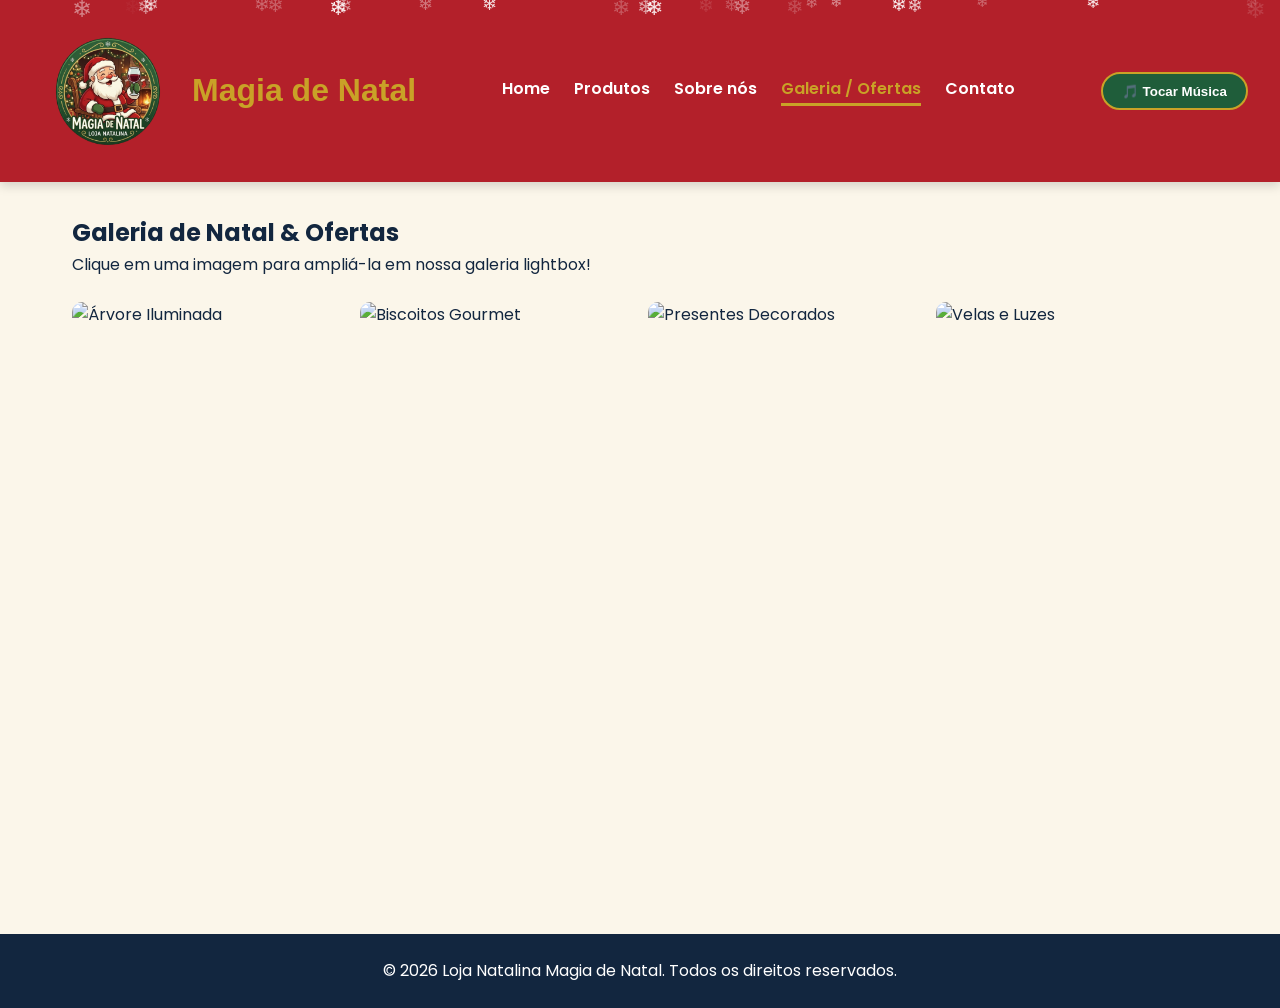
==== AV2_DWS_LojaNatalina_1TI/galeria.html @ 60e61b34 "Add files via upload" ====
<!DOCTYPE html>
<html lang="pt-br">
<head>
    <meta charset="UTF-8">
    <meta name="viewport" content="width=device-width, initial-scale=1.0">
    <title>Loja Natalina | Galeria / Ofertas</title>
    <link rel="icon" href="img/favicon.png">
    <link rel="stylesheet" href="css/style.css">
    <link rel="stylesheet" href="css/responsivo.css">
</head>
<body>
    <header>
        <div class="logo-area">
            <img src="img/logo.png" alt="Logotipo da Loja Natalina" class="logo">
            <h2>Magia de Natal</h2>
        </div>
        <button class="btn-menu" aria-label="Abrir menu">☰</button>
        <nav class="menu">
        <a href="index.html">Home</a>
        <a href="produtos.html">Produtos</a>
        <a href="sobre.html">Sobre nós</a>
        <a href="galeria.html" class="ativo">Galeria / Ofertas</a>
        <a href="contato.html">Contato</a>
        </nav>
        <button id="btn-musica" class="btn-natal">🎵 Tocar Música</button>
    </header>

    <main>
        <section class="galeria-container revelar">
            <h1>Galeria de Natal & Ofertas</h1>
            <p>Clique em uma imagem para ampliá-la em nossa galeria lightbox!</p>

            <div class="galeria-grid">
                <img src="https://images.unsplash.com/photo-1512389142860-9c449e58a543?auto=format&fit=crop&w=600&q=80" alt="Árvore Iluminada" class="lightbox-img">
                <img src="https://images.unsplash.com/photo-1543257580-7269da773bf5?auto=format&fit=crop&w=600&q=80" alt="Biscoitos Gourmet" class="lightbox-img">
                <img src="https://images.unsplash.com/photo-1543589077-47d5199647ce?auto=format&fit=crop&w=600&q=80" alt="Presentes Decorados" class="lightbox-img">
                <img src="https://images.unsplash.com/photo-1513297887119-d46091b24bfa?auto=format&fit=crop&w=600&q=80" alt="Velas e Luzes" class="lightbox-img">
            </div>
        </section>

        <div id="modal-lightbox" class="modal">
            <span class="fechar-modal">&times;</span>
            <img class="modal-conteudo" id="img-modal">
        </div>
    </main>

    <footer>
        <p>&copy; 2026 Loja Natalina Magia de Natal. Todos os direitos reservados.</p>
    </footer>

    <button id="topo" title="Voltar ao topo">↑</button>

    <script src="js/produtos.js"></script>
    <script src="js/script.js"></script>
</body>
</html>
---- AV2_DWS_LojaNatalina_1TI/css/style.css ----
@import url('https://fonts.googleapis.com/css2?family=Mountains+of+Christmas:wght@700&family=Poppins:wght@300;400;600&display=swap');

:root {
    --vermelho: #B3202A;
    --verde: #1F5D3A;
    --dourado: #C9A227;
    --neve: #FFFFFF;
    --creme: #FBF6EA;
    --noite: #12263F;
    --fonte-titulo: 'Mountains of Christmas', cursive, sans-serif;
    --fonte-corpo: 'Poppins', sans-serif;
}

* {
    box-sizing: border-box;
    margin: 0;
    padding: 0;
}

body {
    background-color: var(--creme);
    color: var(--noite);
    font-family: var(--fonte-corpo);
    line-height: 1.6;
    overflow-x: hidden;
}

.logo {
    width: 150px;
    height: 150px;
    border-radius: 50%;
    object-fit: cover;
}

header {
    background-color: var(--vermelho);
    color: var(--neve);
    padding: 1rem 2rem;
    display: flex;
    justify-content: space-between;
    align-items: center;
    position: sticky;
    top: 0;
    z-index: 1000;
    box-shadow: 0 4px 10px rgba(0,0,0,0.15);
}

.logo-area {
    display: flex;
    align-items: center;
    gap: 10px;
}

.logo-area h2 {
    font-family: var(--fonte-titulo);
    font-size: 2rem;
    color: var(--dourado);
}

.menu {
    display: flex;
    gap: 1.5rem;
}

.menu a {
    color: var(--neve);
    text-decoration: none;
    font-weight: 600;
    position: relative;
    padding-bottom: 4px;
    transition: color 0.3s;
}

.menu a:hover, .menu a.ativo {
    color: var(--dourado);
}

.menu a.ativo::after {
    content: "";
    display: block;
    height: 3px;
    background: var(--dourado);
    width: 100%;
    position: absolute;
    bottom: 0;
    left: 0;
}

.btn-natal {
    background-color: var(--verde);
    color: var(--neve);
    border: 2px solid var(--dourado);
    padding: 0.6rem 1.2rem;
    border-radius: 20px;
    cursor: pointer;
    font-weight: 600;
    transition: all 0.3s;
    text-decoration: none;
    display: inline-block;
}

.btn-natal:hover {
    background-color: var(--dourado);
    color: var(--noite);
    transform: scale(1.05);
}

.btn-menu {
    display: none;
    background: none;
    border: none;
    color: var(--neve);
    font-size: 2rem;
    cursor: pointer;
}

main {
    min-height: 80vh;
    padding: 2rem;
    max-width: 1200px;
    margin: 0 auto;
}

/* Banner Parallax */
.banner {
    background-image: linear-gradient(rgba(0,0,0,0.4), rgba(0,0,0,0.4)), url('https://images.unsplash.com/photo-1512389142860-9c449e58a543?auto=format&fit=crop&w=1200&q=80');
    background-attachment: fixed;
    background-position: center;
    background-size: cover;
    height: 60vh;
    display: flex;
    justify-content: center;
    align-items: center;
    text-align: center;
    color: var(--neve);
    border-radius: 15px;
    margin-bottom: 2rem;
}

.banner-conteudo h1 {
    font-family: var(--fonte-titulo);
    font-size: 3.5rem;
    color: var(--dourado);
    margin-bottom: 1rem;
}

/* Slideshow */
.slideshow-container {
    position: relative;
    max-width: 800px;
    margin: 2rem auto;
    overflow: hidden;
    border-radius: 15px;
    box-shadow: 0 5px 15px rgba(0,0,0,0.2);
}

.slides {
    position: relative;
    height: 400px;
}

.slide {
    display: none;
    position: absolute;
    width: 100%;
    height: 100%;
}

.slide.ativo {
    display: block;
    animation: aparecer 1s ease-in-out;
}

.slide img {
    width: 100%;
    height: 100%;
    object-fit: cover;
}

.slide-caption {
    position: absolute;
    bottom: 0;
    background: rgba(18, 38, 63, 0.8);
    color: var(--neve);
    width: 100%;
    text-align: center;
    padding: 1rem;
    font-size: 1.2rem;
}

.slide-nav {
    position: absolute;
    top: 50%;
    transform: translateY(-50%);
    background: rgba(0,0,0,0.5);
    color: white;
    border: none;
    font-size: 2rem;
    padding: 0.5rem 1rem;
    cursor: pointer;
}

#proximo { right: 0; }
#anterior { left: 0; }

@keyframes aparecer {
    from { opacity: 0; }
    to { opacity: 1; }
}

/* Grade de Produtos */
.grade-produtos {
    display: grid;
    grid-template-columns: repeat(auto-fill, minmax(240px, 1fr));
    gap: 1.5rem;
    margin-top: 1.5rem;
}

.card {
    background: var(--neve);
    border-radius: 15px;
    overflow: hidden;
    box-shadow: 0 4px 10px rgba(0,0,0,0.08);
    transition: transform 0.3s, box-shadow 0.3s;
    display: flex;
    flex-direction: column;
    justify-content: space-between;
    padding-bottom: 1rem;
    border: 1px solid #eee;
}

.card:hover {
    transform: translateY(-8px);
    box-shadow: 0 12px 24px rgba(0, 0, 0, 0.15);
}

.card img {
    width: 100%;
    height: 200px;
    object-fit: cover;
}

.card-body {
    padding: 1rem;
    flex-grow: 1;
    display: flex;
    flex-direction: column;
}

.card h3 {
    color: var(--vermelho);
    font-size: 1.2rem;
    margin-bottom: 0.5rem;
}

.card p {
    font-size: 0.9rem;
    color: #555;
    margin-bottom: 1rem;
    flex-grow: 1;
}

.card strong {
    font-size: 1.3rem;
    color: var(--verde);
    margin-bottom: 1rem;
    display: block;
}

.filtros-container {
    display: flex;
    gap: 1rem;
    flex-wrap: wrap;
    margin-top: 1rem;
}

.filtros-container input, .filtros-container select {
    padding: 0.8rem;
    border: 1px solid #ccc;
    border-radius: 8px;
    flex: 1;
    min-width: 200px;
}

.resumo-carrinho-bar {
    display: flex;
    justify-content: space-between;
    align-items: center;
    background: var(--verde);
    color: var(--neve);
    padding: 1rem;
    border-radius: 10px;
    margin-top: 1.5rem;
}

/* Efeito de Neve */
.floco {
    position: fixed;
    top: -10px;
    color: var(--neve);
    user-select: none;
    pointer-events: none;
    z-index: 9999;
    animation: cair linear infinite;
}

@keyframes cair {
    to { transform: translateY(105vh); }
}

/* Animação ao Rolar */
.revelar {
    opacity: 0;
    transform: translateY(30px);
    transition: all 0.8s ease-out;
}

.revelar.visivel {
    opacity: 1;
    transform: translateY(0);
}

/* Modal Lightbox */
.modal {
    display: none;
    position: fixed;
    z-index: 2000;
    top: 0;
    left: 0;
    width: 100%;
    height: 100%;
    background-color: rgba(0,0,0,0.8);
    justify-content: center;
    align-items: center;
}

.modal-conteudo {
    max-width: 80%;
    max-height: 80%;
    border-radius: 10px;
}

.fechar-modal {
    position: absolute;
    top: 20px;
    right: 35px;
    color: #fff;
    font-size: 40px;
    font-weight: bold;
    cursor: pointer;
}

.galeria-grid {
    display: grid;
    grid-template-columns: repeat(auto-fill, minmax(250px, 1fr));
    gap: 1rem;
    margin-top: 1.5rem;
}

.galeria-grid img {
    width: 100%;
    height: 200px;
    object-fit: cover;
    border-radius: 10px;
    cursor: pointer;
    transition: transform 0.3s;
}

.galeria-grid img:hover {
    transform: scale(1.05);
}

/* Form Contato */
.form-natal {
    background: var(--neve);
    padding: 2rem;
    border-radius: 15px;
    box-shadow: 0 4px 10px rgba(0,0,0,0.1);
    max-width: 600px;
    margin: 1.5rem auto;
}

.campo {
    margin-bottom: 1.2rem;
}

.campo label {
    display: block;
    margin-bottom: 0.4rem;
    font-weight: 600;
}

.campo input, .campo textarea {
    width: 100%;
    padding: 0.8rem;
    border: 1px solid #ccc;
    border-radius: 8px;
}

.resposta-form {
    text-align: center;
    font-weight: 600;
    margin-top: 1rem;
    color: var(--verde);
}

#topo {
    position: fixed;
    bottom: 20px;
    right: 20px;
    background: var(--vermelho);
    color: white;
    border: none;
    padding: 0.8rem 1.2rem;
    border-radius: 50%;
    cursor: pointer;
    display: none;
    z-index: 1000;
}

footer {
    background: var(--noite);
    color: var(--neve);
    text-align: center;
    padding: 1.5rem;
    margin-top: 2rem;
}
---- AV2_DWS_LojaNatalina_1TI/css/responsivo.css ----
@media (max-width: 768px) {
    .menu {
        display: none;
        flex-direction: column;
        position: absolute;
        top: 100%;
        left: 0;
        width: 100%;
        background-color: var(--vermelho);
        padding: 1rem;
        box-shadow: 0 4px 10px rgba(0,0,0,0.2);
    }

    .menu.aberto {
        display: flex;
    }

    .btn-menu {
        display: block;
    }

    .banner-conteudo h1 {
        font-size: 2.2rem;
    }

    .filtros-container {
        flex-direction: column;
    }

    .resumo-carrinho-bar {
        flex-direction: column;
        gap: 0.5rem;
        text-align: center;
    }
}
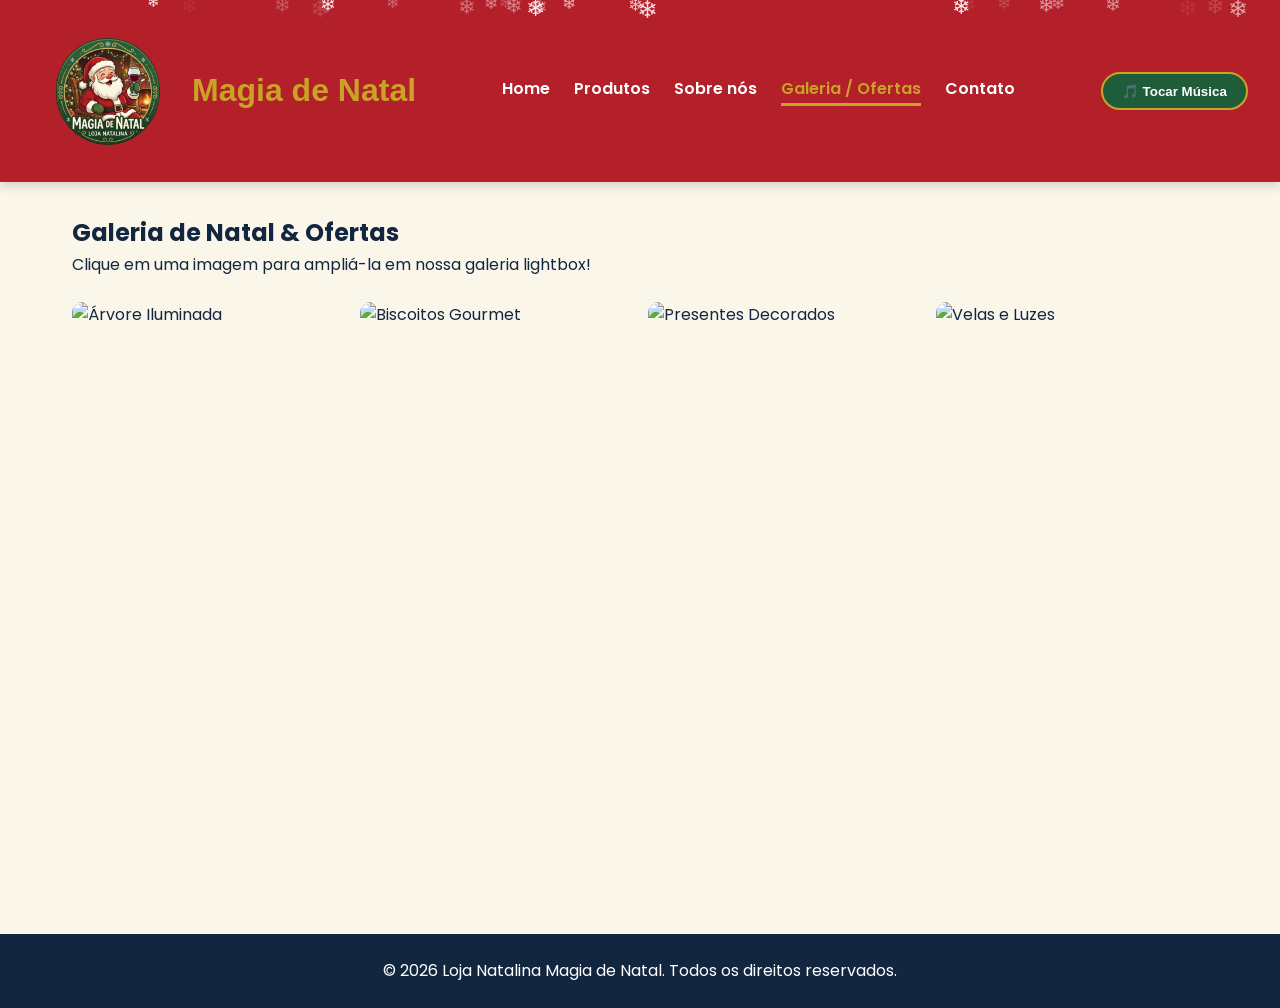
==== commit cb7f1f5d: "Add files via upload" ====
--- a/AV2_DWS_LojaNatalina_1TI/galeria.html
+++ b/AV2_DWS_LojaNatalina_1TI/galeria.html
@@ -31,10 +31,10 @@
             <p>Clique em uma imagem para ampliá-la em nossa galeria lightbox!</p>
 
             <div class="galeria-grid">
-                <img src="https://images.unsplash.com/photo-1512389142860-9c449e58a543?auto=format&fit=crop&w=600&q=80" alt="Árvore Iluminada" class="lightbox-img">
-                <img src="https://images.unsplash.com/photo-1543257580-7269da773bf5?auto=format&fit=crop&w=600&q=80" alt="Biscoitos Gourmet" class="lightbox-img">
-                <img src="https://images.unsplash.com/photo-1543589077-47d5199647ce?auto=format&fit=crop&w=600&q=80" alt="Presentes Decorados" class="lightbox-img">
-                <img src="https://images.unsplash.com/photo-1513297887119-d46091b24bfa?auto=format&fit=crop&w=600&q=80" alt="Velas e Luzes" class="lightbox-img">
+                <img src="https://encrypted-tbn0.gstatic.com/images?q=tbn:ANd9GcR7WHgDiD3MVY7PYehbR0y2gEguPZRK_FRza4u7mUgGEq2b_l62BvpaY1A&s=10" alt="Árvore Iluminada" class="lightbox-img">
+                <img src="https://static.itdg.com.br/images/640-400/836f73cfd6ef6b5ebf438859badf1ad2/shutterstock-773802529-1-1-.jpg" alt="Biscoitos Gourmet" class="lightbox-img">
+                <img src="https://images.tcdn.com.br/img/img_prod/1095028/cj_3_caixas_presente_natal_rstica_lao_c_led_302520_1_20260915173245_4c5dafd777da.jpeg" alt="Presentes Decorados" class="lightbox-img">
+                <img src="https://m.media-amazon.com/images/I/61rqdOEartL._AC_UF894,1000_QL80_.jpg" alt="Velas e Luzes" class="lightbox-img">
             </div>
         </section>
 
